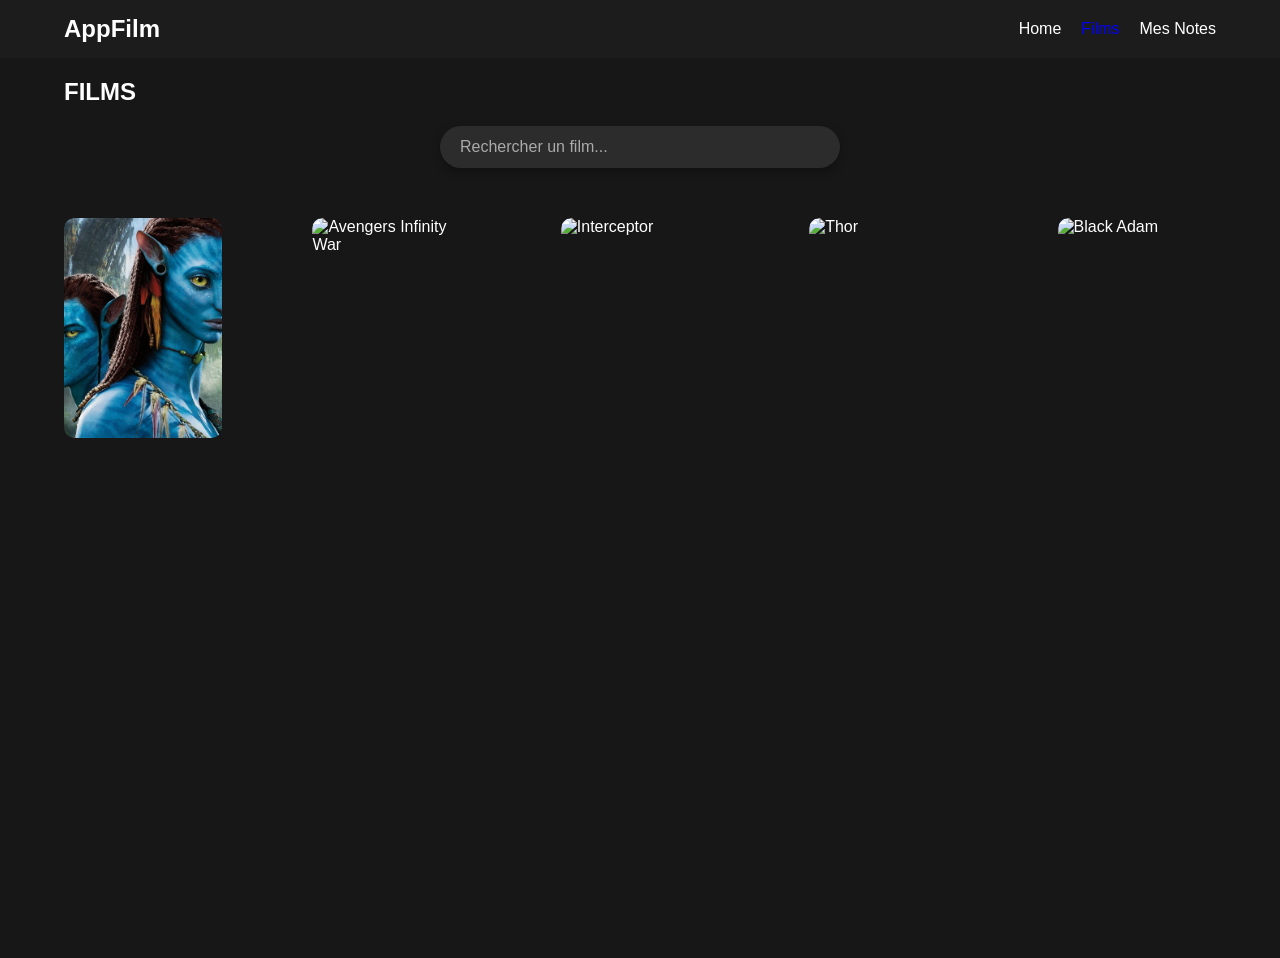
==== film.html @ 61c1759c "finalisation des pages pour clients" ====
<!DOCTYPE html>
<html lang="fr">
<head>
    <meta charset="UTF-8">
    <meta http-equiv="X-UA-Compatible" content="IE=edge">
    <meta name="viewport" content="width=device-width, initial-scale=1.0">
    <title>Films</title>
    <link rel="stylesheet" href="style.css">
    <link rel="stylesheet" href="film.css">
    <link rel="stylesheet" href="https://cdnjs.cloudflare.com/ajax/libs/font-awesome/6.5.0/css/all.min.css"/>
</head>
<body>

    <!-- Navbar -->
    <nav class="navbar">
        <div class="logo">
            <h1>App<span>Film</span></h1>
        </div>
        <div class="right">
            <ul>
                <li><a href="index.html">Home</a></li>
                <li><a href="film.html" class="active">Films</a></li>
                <li><a href="mesnotes.html">Mes Notes</a></li>
            </ul>
        </div>
    </nav>

    <!-- Section Films -->
    <section class="film-section">
        <h2>FILMS</h2>

        <!-- Barre de recherche -->
        <div class="search-container">
            <input type="text" id="searchInput" placeholder="Rechercher un film...">
        </div>

        <!-- Grille des films -->
        <div class="movie-grid" id="movieGrid">

            <div class="movie-card" data-title="Avatar 3">
    <a href="films/avatar.html"><img src="avatar.jpg" alt="Avatar 3"></a>
</div>


            <div class="movie-card" data-title="Avengers Infinity War">
                <a href="/film/avengers_infinity_war"><img src="Films/avengers_infinity_war.jpg" alt="Avengers Infinity War"></a>
            </div>

            <div class="movie-card" data-title="Interceptor">
                <a href="/film/interceptor"><img src="interceptor.jpg" alt="Interceptor"></a>
            </div>

            <div class="movie-card" data-title="Thor">
                <a href="/film/thor"><img src="thor.jpg" alt="Thor"></a>
            </div>

            <div class="movie-card" data-title="Black Adam">
                <a href="/film/blackadam"><img src="blackadam.jpg" alt="Black Adam"></a>
            </div>

        </div>
    </section>

    <!-- Script de recherche -->
    <script>
        const searchInput = document.getElementById('searchInput');
        const movieGrid = document.getElementById('movieGrid');
        const movieCards = movieGrid.getElementsByClassName('movie-card');

        searchInput.addEventListener('input', function() {
            const filter = searchInput.value.toLowerCase();

            for (let i = 0; i < movieCards.length; i++) {
                const title = movieCards[i].dataset.title.toLowerCase();
                if (title.includes(filter)) {
                    movieCards[i].style.display = '';
                } else {
                    movieCards[i].style.display = 'none';
                }
            }
        });
    </script>

</body>
</html>
---- style.css ----
/* ===== Reset et styles globaux ===== */
* {
    margin: 0;
    padding: 0;
    box-sizing: border-box;
    font-family: sans-serif;
}

html, body {
    height: 100%;
    background: #171717; /* fond gris foncé */
}

/* ===== Sections ===== */
section {
    width: 100%;
    height: 100vh;
    background: #171717;
}

/* ===== Navbar ===== */
.navbar {
    display: flex;
    justify-content: space-between;
    align-items: center;
    padding: 15px 5%;
    background-color: #1c1c1c; /* couleur de la navbar */
}

.navbar .logo h1 {
    font-size: 25px;
    font-weight: bold;
    color: #fff;
    cursor: pointer;
}

.navbar .right ul {
    list-style: none;
    display: flex;
    gap: 20px;
    padding: 0;
    margin: 0;
}

.navbar .right ul li a {
    color: #fff;
    font-weight: 500;
    text-decoration: none;
    transition: color 0.3s;
}

.navbar .right ul li a:hover,
.navbar .right ul li a.active {
    color: #6200ff; /* violet cohérent avec ton thème */
}


.swiper {
    width: 95%;
    height: 95%;
    border-radius: 20px;
    overflow: hidden;

}
.swiper::selection {
    user-select: none;

}

.swiper-slide {
    text-align: center;
    font-size: 18px;
    background: transparent;
    display: flex;
    justify-content: center;
    align-items: center;
}
.swiper-slide img {
  width: 100%;
  height: 100%;
  object-fit: cover;
  display: block;
}



.swiper-slide .image .black {
  position: absolute;
  top: 0;          /* Texte en haut */
  left: 0;
  width: 100%;
  height: 100%;
  background: linear-gradient(to bottom, rgba(0,0,0,0.4), rgba(0,0,0,0.9));
  color: #fff;
  padding: 50px 5%;  /* Ajuste la marge du texte */
  display: flex;
  flex-direction: column;
  justify-content: flex-start; /* texte en haut */
}

/* Titre et étoiles */
.swiper-slide .image .black h1 {
  font-size: 30px;
  text-align: left;
  position: relative;
  top: 60%;
  left: 5%;
  color: #fff;


}

.swiper-slide .image .black .stars {
    color: antiquewhite;
    text-align: left;
    font-size: 16px;
    margin: 10px 0;
    position: relative;
    top: 60%;
    left: 5%;

 
}

.swiper-slide .image .black p {
    width: 550px;
    text-align: justify;
    font-size: 16px;
    color: #cccccc;
    margin: 10px 0;
    position: relative;
    top: 60%;
    left: 5%;
    line-height: 23px;
}
    


.swiper-slide .image .black .genre {
    text-align: left;
    font-size: 16px;
    margin: 13px 0;
    position: relative;
    top: 60%;
    left: 5%;
}
.swiper-slide .image .black .genre .category {
    background: #282931;
    text-decoration: none;
    color: #cccccc;
    padding: 2px 7px;
}

.swiper-slide .image .black .watch {
    width: 700px;
    text-align: left;
    display: flex;
    font-size: 16px;
    margin: 10px 0;
    position: relative;
    top: 60%;
    left: 5%;
}
.swiper-slide .image .black .watch i {
  width: 37px;
  height: 37px;
  line-height: 40px;
  font-size: 20px;
  text-align: center;
  background-color: #0099ff;
  border-radius: 50%;
  cursor: pointer;
  margin-top: -15px;
  

}

.swiper-slide .image .black .watch a.category span {
    color: #cccccc;  
}

.swiper-slide .image .black .watch p {
    margin: 0;
    font-family: sans-serif;
    display: inline-block;
    vertical-align: middle;
     font-size: 17px;
    margin-top: -22px;  /* remonte le texte légèrement */
}

/* Bouton Voir plus */
.swiper-slide .image .black .voir-plus {
    position: absolute;
    bottom: 15px;
    right: 15px;
    background-color: #1100ff; /* violet */
    color: #fff;
    padding: 10px 20px;
    text-decoration: none;
    border-radius: 5px;
    font-weight: bold;
    transition: 0.3s;
}

.swiper-slide .image .black .voir-plus:hover {
    background-color: #1f124e; /* violet plus foncé au hover */
}



/*----------------------------/* Swiper navigation buttons */
---- film.css ----
/* ===== Global ===== */
body {
    margin: 0;
    font-family: 'Arial', sans-serif;
    background-color: #111;
    color: #fff;
}

a {
    text-decoration: none;
    color: inherit;
}

/* ===== Navbar ===== */
.navbar {
    display: flex;
    justify-content: space-between;
    align-items: center;
    padding: 15px 5%;
    background-color: #1c1c1c;
}

.navbar .logo h1 {
    font-size: 24px;
    font-weight: bold;
}


.navbar .right ul {
    list-style: none;
    display: flex;
    gap: 20px;
}

.navbar .right ul li a {
    color: #fff;
    font-weight: 500;
    transition: color 0.3s;
}

.navbar .right ul li a:hover,
.navbar .right ul li a.active {
    color: #0000ff;
}

/* ===== Film Section ===== */
.film-section {
    padding: 20px 5%;
}

.film-section h2 {
    margin-bottom: 15px;
    font-size: 24px;
    text-align: left;
}

/* ===== Grid des films ===== */
.movie-grid {
    display: grid;
    grid-template-columns: repeat(auto-fill, minmax(150px, 1fr));
    gap: 90px;
    margin-top: 50px;
}

.movie-card {
    position: relative;
    overflow: hidden;
    border-radius: 10px;
    cursor: pointer;
    transition: transform 0.3s, box-shadow 0.3s;
}

.movie-card img {
    width: 100%;
    height: 220px;
    object-fit: cover;
    display: block;
    border-radius: 10px;
}

.movie-card:hover {
    transform: scale(1.05);
    box-shadow: 0 8px 16px rgba(0,0,0,0.4);
}


/* Barre de recherche esthétique */
.search-container {
    text-align: center;
    margin: 20px 0; /* espace autour de la barre */
}

.search-container input {
    width: 50%; /* largeur de la barre */
    max-width: 400px; /* largeur maximale */
    padding: 12px 20px; /* espace intérieur */
    font-size: 16px;
    border-radius: 25px; /* arrondi complet */
    border: none;
    background-color: #2c2c2c; /* fond légèrement plus clair que la page */
    color: #fff;
    box-shadow: 0 4px 10px rgba(0,0,0,0.3); /* ombre subtile */
    transition: all 0.3s ease;
}

.search-container input::placeholder {
    color: #aaa; /* couleur douce pour le placeholder */
}

.search-container input:focus {
    outline: none;
    background-color: #3b3b3b; /* léger changement de fond au focus */
    box-shadow: 0 4px 15px rgba(0,0,0,0.5); /* ombre plus prononcée au focus */
    transform: scale(1.02); /* effet léger de zoom au focus */
}
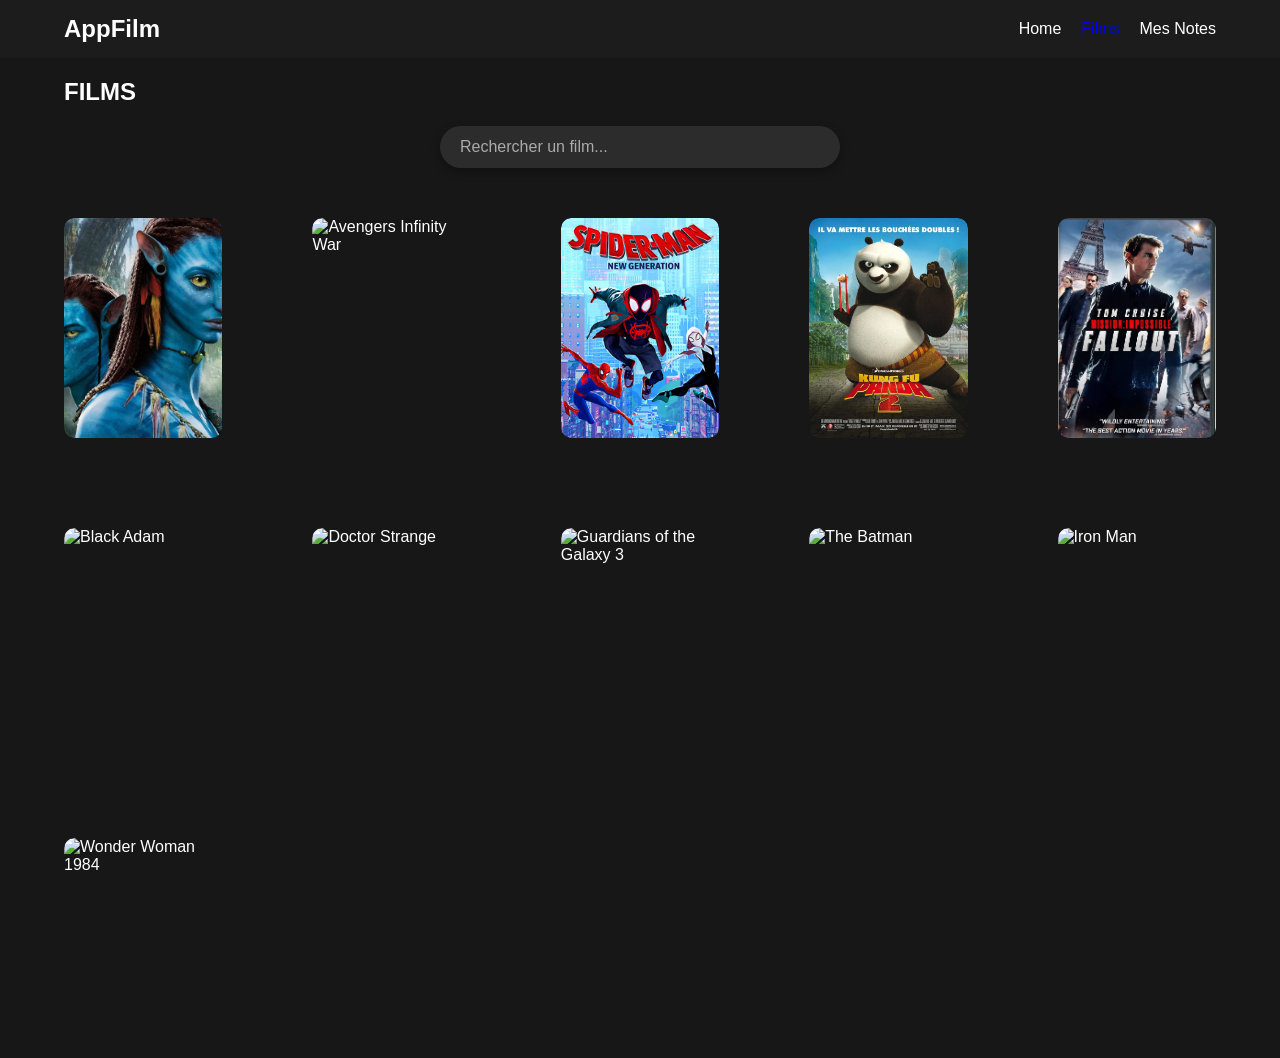
==== commit feb5f655: "toujours page des films" ====
--- a/film.html
+++ b/film.html
@@ -43,20 +43,44 @@
 
 
             <div class="movie-card" data-title="Avengers Infinity War">
-                <a href="/film/avengers_infinity_war"><img src="Films/avengers_infinity_war.jpg" alt="Avengers Infinity War"></a>
+                <a href="films/avengers_infinity_war.html"><img src="Films/avengers_infinity_war.jpg" alt="Avengers Infinity War"></a>
             </div>
 
-            <div class="movie-card" data-title="Interceptor">
-                <a href="/film/interceptor"><img src="interceptor.jpg" alt="Interceptor"></a>
+            <div class="movie-card" data-title="Spider-Man: New Generation">
+                <a href="films/spiderman.html"><img src="spiderman.jpg" alt="Spider-Man: New Generation"></a>
             </div>
 
-            <div class="movie-card" data-title="Thor">
-                <a href="/film/thor"><img src="thor.jpg" alt="Thor"></a>
+            <div class="movie-card" data-title="Kung Fu Panda 2">
+                <a href="films/kungfupanda.html "><img src="kunfupanda.webp" alt="Kung Fu Panda 2"></a>
             </div>
 
-            <div class="movie-card" data-title="Black Adam">
-                <a href="/film/blackadam"><img src="blackadam.jpg" alt="Black Adam"></a>
+            <div class="movie-card" data-title="Mission impossible : Fallout">
+                <a href="films/missionimpossible.html"><img src="missionimpossible.jpg" alt="Mission impossible : Fallout"></a>
             </div>
+
+             <div class="movie-card" data-title="Black Adam">
+            <a href="films/blackadam.html"><img src="blackadam.jpg" alt="Black Adam"></a>
+        </div>
+
+        <div class="movie-card" data-title="Doctor Strange in the Multiverse of Madness">
+            <a href="films/doctor_strange.html"><img src="doctor_strange.jpg" alt="Doctor Strange"></a>
+        </div>
+
+        <div class="movie-card" data-title="Guardians of the Galaxy Vol. 3">
+            <a href="films/guardians3.html"><img src="guardians3.jpg" alt="Guardians of the Galaxy 3"></a>
+        </div>
+
+        <div class="movie-card" data-title="The Batman">
+            <a href="films/batman.html"><img src="batman.jpg" alt="The Batman"></a>
+        </div>
+
+        <div class="movie-card" data-title="Iron Man">
+            <a href="films/ironman.html"><img src="ironman.jpg" alt="Iron Man"></a>
+        </div>
+
+        <div class="movie-card" data-title="Wonder Woman 1984">
+            <a href="films/wonderwoman.html"><img src="wonderwoman.jpg" alt="Wonder Woman 1984"></a>
+        </div>
 
         </div>
     </section>
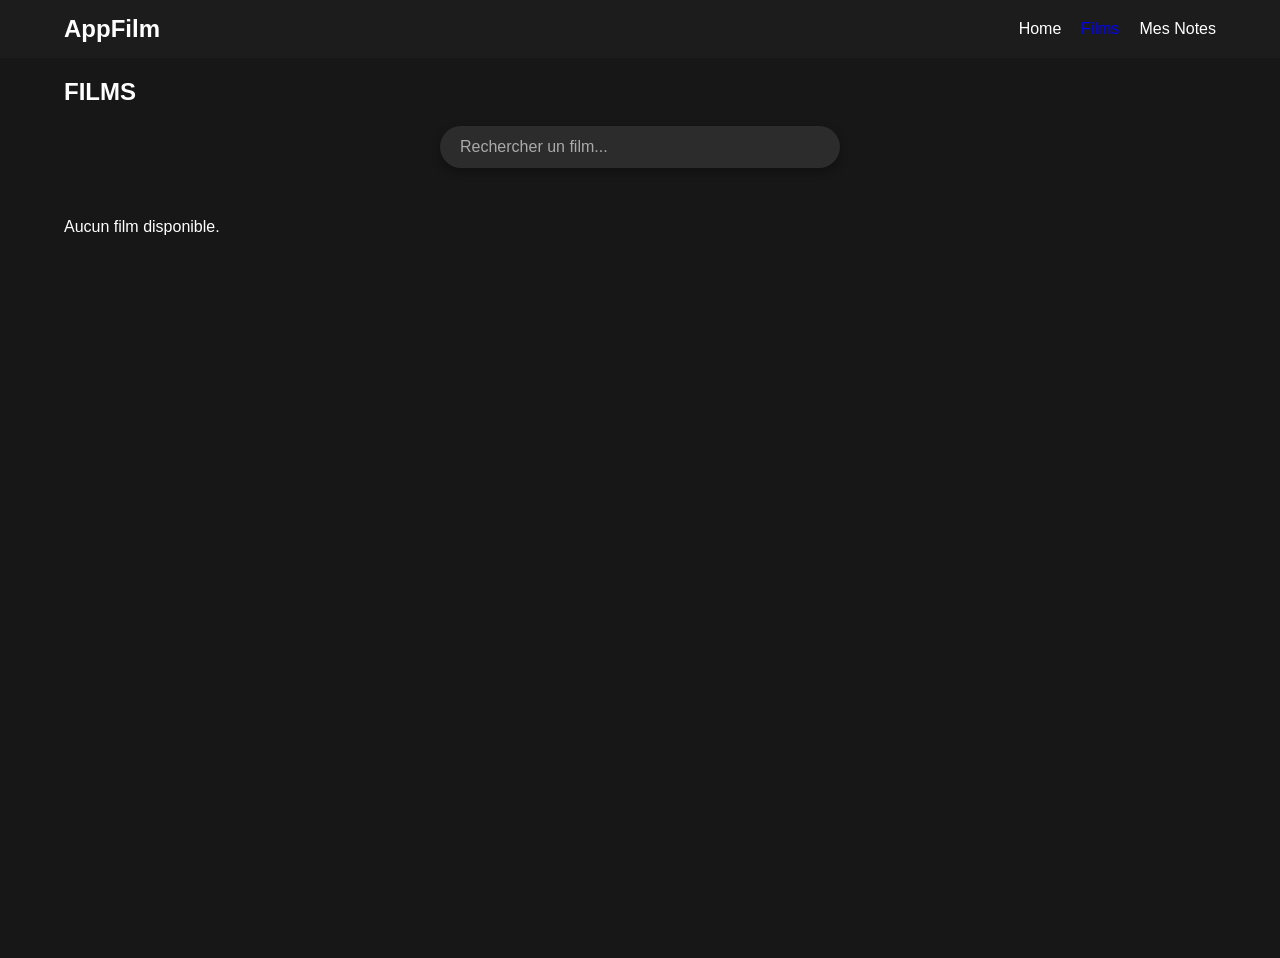
==== commit 0dd5c3ad: "pages admin crée" ====
--- a/film.html
+++ b/film.html
@@ -1,110 +1,78 @@
 <!DOCTYPE html>
 <html lang="fr">
 <head>
-    <meta charset="UTF-8">
-    <meta http-equiv="X-UA-Compatible" content="IE=edge">
-    <meta name="viewport" content="width=device-width, initial-scale=1.0">
-    <title>Films</title>
-    <link rel="stylesheet" href="style.css">
-    <link rel="stylesheet" href="film.css">
-    <link rel="stylesheet" href="https://cdnjs.cloudflare.com/ajax/libs/font-awesome/6.5.0/css/all.min.css"/>
+<meta charset="UTF-8">
+<meta name="viewport" content="width=device-width, initial-scale=1.0">
+<title>Films - AppFilm</title>
+<link rel="stylesheet" href="style.css">
+<link rel="stylesheet" href="film.css">
+<link rel="stylesheet" href="https://cdnjs.cloudflare.com/ajax/libs/font-awesome/6.5.0/css/all.min.css"/>
 </head>
 <body>
 
-    <!-- Navbar -->
-    <nav class="navbar">
-        <div class="logo">
-            <h1>App<span>Film</span></h1>
-        </div>
-        <div class="right">
-            <ul>
-                <li><a href="index.html">Home</a></li>
-                <li><a href="film.html" class="active">Films</a></li>
-                <li><a href="mesnotes.html">Mes Notes</a></li>
-            </ul>
-        </div>
-    </nav>
+<nav class="navbar">
+    <div class="logo"><h1>App<span>Film</span></h1></div>
+    <div class="right">
+        <ul>
+            <li><a href="index.html">Home</a></li>
+            <li><a href="film.html" class="active">Films</a></li>
+            <li><a href="mesnotes.html">Mes Notes</a></li>
+        </ul>
+    </div>
+</nav>
 
-    <!-- Section Films -->
-    <section class="film-section">
-        <h2>FILMS</h2>
+<section class="film-section">
+    <h2>FILMS</h2>
 
-        <!-- Barre de recherche -->
-        <div class="search-container">
-            <input type="text" id="searchInput" placeholder="Rechercher un film...">
-        </div>
+    <div class="search-container">
+        <input type="text" id="searchInput" placeholder="Rechercher un film...">
+    </div>
 
-        <!-- Grille des films -->
-        <div class="movie-grid" id="movieGrid">
+    <div class="movie-grid" id="movieGrid"></div>
+</section>
 
-            <div class="movie-card" data-title="Avatar 3">
-    <a href="films/avatar.html"><img src="avatar.jpg" alt="Avatar 3"></a>
-</div>
+<script>
+function getFilms() {
+    return JSON.parse(localStorage.getItem('films') || '[]');
+}
 
+function displayFilms() {
+    const movieGrid = document.getElementById('movieGrid');
+    movieGrid.innerHTML = '';
+    const films = getFilms();
 
-            <div class="movie-card" data-title="Avengers Infinity War">
-                <a href="films/avengers_infinity_war.html"><img src="Films/avengers_infinity_war.jpg" alt="Avengers Infinity War"></a>
-            </div>
+    if(films.length === 0){
+        movieGrid.innerHTML = '<p style="color:#fff;">Aucun film disponible.</p>';
+        return;
+    }
 
-            <div class="movie-card" data-title="Spider-Man: New Generation">
-                <a href="films/spiderman.html"><img src="spiderman.jpg" alt="Spider-Man: New Generation"></a>
-            </div>
+    films.forEach(film => {
+        const div = document.createElement('div');
+        div.className = 'movie-card';
+        div.dataset.title = film.title;
 
-            <div class="movie-card" data-title="Kung Fu Panda 2">
-                <a href="films/kungfupanda.html "><img src="kunfupanda.webp" alt="Kung Fu Panda 2"></a>
-            </div>
+        div.innerHTML = `
+            <a href="${film.link || '#'}">
+                <img src="${film.img || 'images/default.jpg'}" alt="${film.title}">
+            </a>
+            <p style="text-align:center; margin-top:5px;">${film.title}</p>
+        `;
+        movieGrid.appendChild(div);
+    });
+}
 
-            <div class="movie-card" data-title="Mission impossible : Fallout">
-                <a href="films/missionimpossible.html"><img src="missionimpossible.jpg" alt="Mission impossible : Fallout"></a>
-            </div>
+const searchInput = document.getElementById('searchInput');
+searchInput.addEventListener('input', function() {
+    const filter = searchInput.value.toLowerCase();
+    const movieCards = document.getElementsByClassName('movie-card');
+    for (let i = 0; i < movieCards.length; i++) {
+        const title = movieCards[i].dataset.title.toLowerCase();
+        movieCards[i].style.display = title.includes(filter) ? '' : 'none';
+    }
+});
 
-             <div class="movie-card" data-title="Black Adam">
-            <a href="films/blackadam.html"><img src="blackadam.jpg" alt="Black Adam"></a>
-        </div>
-
-        <div class="movie-card" data-title="Doctor Strange in the Multiverse of Madness">
-            <a href="films/doctor_strange.html"><img src="doctor_strange.jpg" alt="Doctor Strange"></a>
-        </div>
-
-        <div class="movie-card" data-title="Guardians of the Galaxy Vol. 3">
-            <a href="films/guardians3.html"><img src="guardians3.jpg" alt="Guardians of the Galaxy 3"></a>
-        </div>
-
-        <div class="movie-card" data-title="The Batman">
-            <a href="films/batman.html"><img src="batman.jpg" alt="The Batman"></a>
-        </div>
-
-        <div class="movie-card" data-title="Iron Man">
-            <a href="films/ironman.html"><img src="ironman.jpg" alt="Iron Man"></a>
-        </div>
-
-        <div class="movie-card" data-title="Wonder Woman 1984">
-            <a href="films/wonderwoman.html"><img src="wonderwoman.jpg" alt="Wonder Woman 1984"></a>
-        </div>
-
-        </div>
-    </section>
-
-    <!-- Script de recherche -->
-    <script>
-        const searchInput = document.getElementById('searchInput');
-        const movieGrid = document.getElementById('movieGrid');
-        const movieCards = movieGrid.getElementsByClassName('movie-card');
-
-        searchInput.addEventListener('input', function() {
-            const filter = searchInput.value.toLowerCase();
-
-            for (let i = 0; i < movieCards.length; i++) {
-                const title = movieCards[i].dataset.title.toLowerCase();
-                if (title.includes(filter)) {
-                    movieCards[i].style.display = '';
-                } else {
-                    movieCards[i].style.display = 'none';
-                }
-            }
-        });
-    </script>
+displayFilms();
+</script>
 
 </body>
 </html>
-
